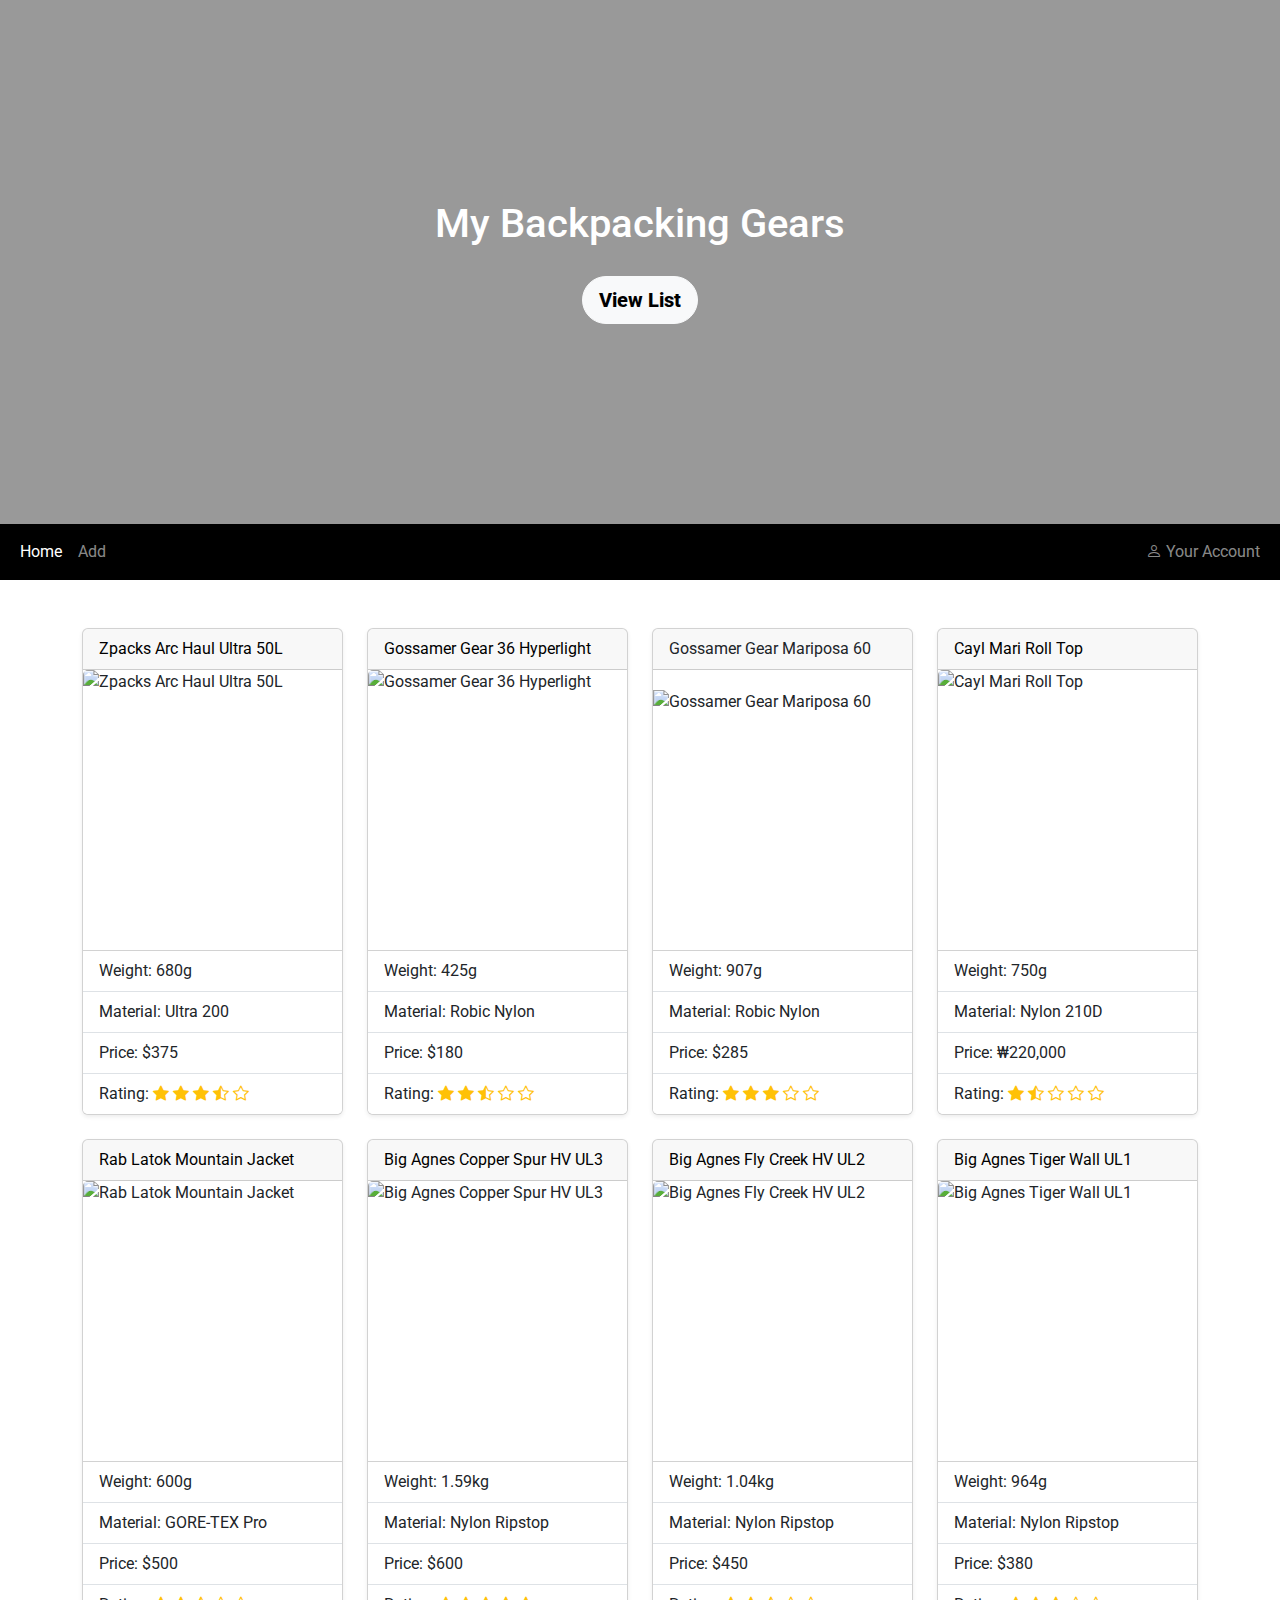
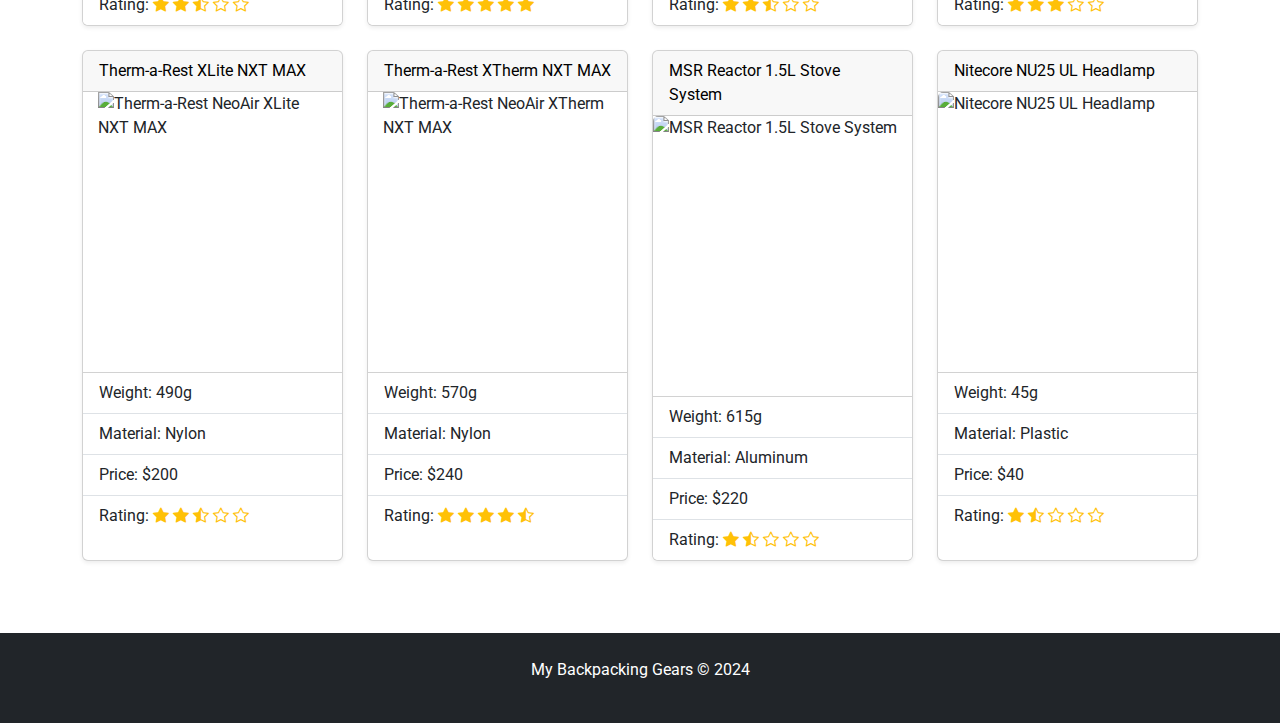
==== index.html @ ebd23623 "made HW2-1 index.html" ====
<!DOCTYPE html>
<html lang="en">
<head>
  <title>My Backpacking Gears</title>
  <meta charset="utf-8">
  <meta name="viewport" content="width=device-width, initial-scale=1">
  <link href="https://cdn.jsdelivr.net/npm/bootstrap@5.3.3/dist/css/bootstrap.min.css" rel="stylesheet">
  <link rel="stylesheet" href="https://cdn.jsdelivr.net/npm/bootstrap-icons@1.10.5/font/bootstrap-icons.css">
  <link rel="stylesheet" href="https://fonts.googleapis.com/css2?family=Roboto&display=swap">
  <style>
    body {
      font-family: 'Roboto', sans-serif;
    }
    footer {
      padding: 25px;
    }
    .card-img-top {
      height: 280px;
      object-fit: contain;
    }
    .card-img-top-mari {
      height: 280px;
      padding-top: 20px;
      object-fit: contain;
    }
    .card-img-top-lr {
      height: 280px;
      object-fit: contain;
      padding-left: 15px;
      padding-right: 15px;
    }
    .top-banner {
      position: relative;
      color: white;
      text-align: center;
      background-image: url('./img/bg1.png');
      background-size: cover;
      background-position: center;
      padding-top: 200px;
      padding-bottom: 200px;
    }

    .top-banner::before {
      content: '';
      position: absolute;
      top: 0;
      left: 0;
      width: 100%;
      height: 100%;
      background-color: rgba(0, 0, 0, 0.4);
    }
    .top-banner h1 {
      position: relative;
      z-index: 1;
    }
    .top-banner .btn {
      position: relative;
      z-index: 1;
      margin-top: 20px;
      font-weight: 800;
    }
    .top-banner .btn:hover {
      background: none;
      color: white;
    }
  </style>
</head>
<body>

<div class="top-banner">
  <h1>My Backpacking Gears</h1>
  <a href="list.html" class="btn btn-light btn-lg rounded-pill">View List</a>
</div>
  

<nav class="navbar navbar-expand-sm bg-black navbar-dark">
  <div class="container-fluid">
    <ul class="navbar-nav">
      <li class="nav-item">
        <a class="nav-link active" href="#">Home</a>
      </li>
      <li class="nav-item">
        <a class="nav-link" href="#">Add</a>
      </li>
      <li class="nav-item">
      </li>
    </ul>
    <ul class="navbar-nav ms-auto">
      <li class="nav-item">
        <a class="nav-link" href="#"><i class="bi bi-person"></i> Your Account</a>
      </li>
    </ul>
  </div>
</nav>

<div class="container mt-5">
  <div class="row">
    <div class="col-sm-12 col-md-6 col-lg-3 mb-4">
      <div class="card h-100 shadow-sm">
        <div class="card-header bg-darkgray text-black">Zpacks Arc Haul Ultra 50L</div>
        <img src="https://zpacks.com/cdn/shop/files/zpacks-archaul-50l-grey_2048x.jpg?v=1694539516" class="card-img-top" alt="Zpacks Arc Haul Ultra 50L">
        <ul class="list-group list-group-flush">
          <li class="list-group-item">Weight: 680g</li>
          <li class="list-group-item">Material: Ultra 200</li>
          <li class="list-group-item">Price: $375</li>
          <li class="list-group-item">Rating:
            <i class="bi bi-star-fill text-warning"></i>
            <i class="bi bi-star-fill text-warning"></i>
            <i class="bi bi-star-fill text-warning"></i>
            <i class="bi bi-star-half text-warning"></i>
            <i class="bi bi-star text-warning"></i>
          </li>
        </ul>
      </div>
    </div>
    <div class="col-sm-12 col-md-6 col-lg-3 mb-4">
      <div class="card h-100 shadow-sm">
        <div class="card-header bg-darkgray text-black">Gossamer Gear 36 Hyperlight</div>
        <img src="https://www.gossamergear.com/cdn/shop/products/Murmur36RF_1296x.jpg?v=1667330022" class="card-img-top" alt="Gossamer Gear 36 Hyperlight">
        <ul class="list-group list-group-flush">
          <li class="list-group-item">Weight: 425g</li>
          <li class="list-group-item">Material: Robic Nylon</li>
          <li class="list-group-item">Price: $180</li>
          <li class="list-group-item">Rating:
            <i class="bi bi-star-fill text-warning"></i>
            <i class="bi bi-star-fill text-warning"></i>
            <i class="bi bi-star-half text-warning"></i>
            <i class="bi bi-star text-warning"></i>
            <i class="bi bi-star text-warning"></i>
          </li>
        </ul>
      </div>
    </div>
    <div class="col-sm-12 col-md-6 col-lg-3 mb-4">
      <div class="card h-100 shadow-sm">
        <div class="card-header bg-darkgray text-blacke">Gossamer Gear Mariposa 60</div>
        <img src="https://www.gossamergear.com/cdn/shop/files/Mariposa_60_Tropical_Mist_RF_57d9bb5d-1ee4-4514-8a4a-f9e90521df8e_1296x.jpg?v=1711383502" class="card-img-top-mari" alt="Gossamer Gear Mariposa 60">
        <ul class="list-group list-group-flush">
          <li class="list-group-item">Weight: 907g</li>
          <li class="list-group-item">Material: Robic Nylon</li>
          <li class="list-group-item">Price: $285</li>
          <li class="list-group-item">Rating:
            <i class="bi bi-star-fill text-warning"></i>
            <i class="bi bi-star-fill text-warning"></i>
            <i class="bi bi-star-fill text-warning"></i>
            <i class="bi bi-star text-warning"></i>
            <i class="bi bi-star text-warning"></i>
          </li>
        </ul>
      </div>
    </div>
    <div class="col-sm-12 col-md-6 col-lg-3 mb-4">
      <div class="card h-100 shadow-sm">
        <div class="card-header bg-darkgray text-black">Cayl Mari Roll Top</div>
        <img src="https://cayl.co.kr/web/product/big/202401/5fda05332eff03f24e89d8922d2f1500.jpg" class="card-img-top" alt="Cayl Mari Roll Top">
        <ul class="list-group list-group-flush">
          <li class="list-group-item">Weight: 750g</li>
          <li class="list-group-item">Material: Nylon 210D</li>
          <li class="list-group-item">Price: ₩220,000</li>
          <li class="list-group-item">Rating:
            <i class="bi bi-star-fill text-warning"></i>
            <i class="bi bi-star-half text-warning"></i>
            <i class="bi bi-star text-warning"></i>
            <i class="bi bi-star text-warning"></i>
            <i class="bi bi-star text-warning"></i>
          </li>
        </ul>
      </div>
    </div>
  </div>
  <div class="row">
    <div class="col-sm-12 col-md-6 col-lg-3 mb-4">
      <div class="card h-100 shadow-sm">
        <div class="card-header bg-darkgray text-black">Rab Latok Mountain Jacket</div>
        <img src="https://i1.adis.ws/i/jpl/ti_125705_a?w=800&h=800&qlt=80" class="card-img-top" alt="Rab Latok Mountain Jacket">
        <ul class="list-group list-group-flush">
          <li class="list-group-item">Weight: 600g</li>
          <li class="list-group-item">Material: GORE-TEX Pro</li>
          <li class="list-group-item">Price: $500</li>
          <li class="list-group-item">Rating:
            <i class="bi bi-star-fill text-warning"></i>
            <i class="bi bi-star-fill text-warning"></i>
            <i class="bi bi-star-half text-warning"></i>
            <i class="bi bi-star text-warning"></i>
            <i class="bi bi-star text-warning"></i>
          </li>
        </ul>
      </div>
    </div>
    <div class="col-sm-12 col-md-6 col-lg-3 mb-4">
      <div class="card h-100 shadow-sm">
        <div class="card-header bg-darkgray text-black">Big Agnes Copper Spur HV UL3</div>
        <img src="https://www.bigagnes.com/cdn/shop/products/Fly-Creek-HV-2-carbon-02_600x.png?v=1662576414" class="card-img-top" alt="Big Agnes Copper Spur HV UL3">
        <ul class="list-group list-group-flush">
          <li class="list-group-item">Weight: 1.59kg</li>
          <li class="list-group-item">Material: Nylon Ripstop</li>
          <li class="list-group-item">Price: $600</li>
          <li class="list-group-item">Rating:
            <i class="bi bi-star-fill text-warning"></i>
            <i class="bi bi-star-fill text-warning"></i>
            <i class="bi bi-star-fill text-warning"></i>
            <i class="bi bi-star-fill text-warning"></i>
            <i class="bi bi-star-fill text-warning"></i>
          </li>
        </ul>
      </div>
    </div>
    <div class="col-sm-12 col-md-6 col-lg-3 mb-4">
      <div class="card h-100 shadow-sm">
        <div class="card-header bg-darkgray text-black">Big Agnes Fly Creek HV UL2</div>
        <img src="https://www.bigagnes.com/cdn/shop/products/Copper-Spur-HV-UL1-olive-02_600x.png?v=1662573351" class="card-img-top" alt="Big Agnes Fly Creek HV UL2">
        <ul class="list-group list-group-flush">
          <li class="list-group-item">Weight: 1.04kg</li>
          <li class="list-group-item">Material: Nylon Ripstop</li>
          <li class="list-group-item">Price: $450</li>
          <li class="list-group-item">Rating:
            <i class="bi bi-star-fill text-warning"></i>
            <i class="bi bi-star-fill text-warning"></i>
            <i class="bi bi-star-half text-warning"></i>
            <i class="bi bi-star text-warning"></i>
            <i class="bi bi-star text-warning"></i>
          </li>
        </ul>
      </div>
    </div>
    <div class="col-sm-12 col-md-6 col-lg-3 mb-4">
      <div class="card h-100 shadow-sm">
        <div class="card-header bg-darkgray text-black">Big Agnes Tiger Wall UL1</div>
        <img src="https://www.bigagnes.com/cdn/shop/products/Tiger-Wall-UL1-Solution-Dye-02_600x.png?v=1662493148" class="card-img-top" alt="Big Agnes Tiger Wall UL1">
        <ul class="list-group list-group-flush">
          <li class="list-group-item">Weight: 964g</li>
          <li class="list-group-item">Material: Nylon Ripstop</li>
          <li class="list-group-item">Price: $380</li>
          <li class="list-group-item">Rating:
            <i class="bi bi-star-fill text-warning"></i>
            <i class="bi bi-star-fill text-warning"></i>
            <i class="bi bi-star-fill text-warning"></i>
            <i class="bi bi-star text-warning"></i>
            <i class="bi bi-star text-warning"></i>
          </li>
        </ul>
      </div>
    </div>
  </div>
  <div class="row">
    <div class="col-sm-12 col-md-6 col-lg-3 mb-4">
      <div class="card h-100 shadow-sm">
        <div class="card-header bg-darkgray text-black">Therm-a-Rest XLite NXT MAX</div>
        <img src="https://www.thermarest.com/dw/image/v2/BDJM_PRD/on/demandware.static/-/Sites-thermarest-master-catalog/default/dwdf8d948c/images/large/11627_thermarest_neoair_xlite_nxt_solarflare_regular_angle.jpg?sw=700&sh=525&sm=fit" class="card-img-top-lr" alt="Therm-a-Rest NeoAir XLite NXT MAX">
        <ul class="list-group list-group-flush">
          <li class="list-group-item">Weight: 490g</li>
          <li class="list-group-item">Material: Nylon</li>
          <li class="list-group-item">Price: $200</li>
          <li class="list-group-item">Rating:
            <i class="bi bi-star-fill text-warning"></i>
            <i class="bi bi-star-fill text-warning"></i>
            <i class="bi bi-star-half text-warning"></i>
            <i class="bi bi-star text-warning"></i>
            <i class="bi bi-star text-warning"></i>
          </li>
        </ul>
      </div>
    </div>
    <div class="col-sm-12 col-md-6 col-lg-3 mb-4">
      <div class="card h-100 shadow-sm">
        <div class="card-header bg-darkgray text-black">Therm-a-Rest XTherm NXT MAX</div>
        <img src="https://www.thermarest.com/dw/image/v2/BDJM_PRD/on/demandware.static/-/Sites-thermarest-master-catalog/default/dw314cf0e2/images/large/11636_thermarest_neoair_xtherm_nxt_max_neptune_regular_wide_angle.jpg?sw=700&sh=525&sm=fit" class="card-img-top-lr" alt="Therm-a-Rest NeoAir XTherm NXT MAX">
        <ul class="list-group list-group-flush">
          <li class="list-group-item">Weight: 570g</li>
          <li class="list-group-item">Material: Nylon</li>
          <li class="list-group-item">Price: $240</li>
          <li class="list-group-item">Rating:
            <i class="bi bi-star-fill text-warning"></i>
            <i class="bi bi-star-fill text-warning"></i>
            <i class="bi bi-star-fill text-warning"></i>
            <i class="bi bi-star-fill text-warning"></i>
            <i class="bi bi-star-half text-warning"></i>
          </li>
        </ul>
      </div>
    </div>
    <div class="col-sm-12 col-md-6 col-lg-3 mb-4">
      <div class="card h-100 shadow-sm">
        <div class="card-header bg-darkgray text-black">MSR Reactor 1.5L Stove System</div>
        <img src="http://www.msrgear.co.kr/wp-content/uploads/2020/04/1.7%EB%A6%AC%EC%95%A1%ED%84%B0-500x500.jpg" class="card-img-top" alt="MSR Reactor 1.5L Stove System">
        <ul class="list-group list-group-flush">
          <li class="list-group-item">Weight: 615g</li>
          <li class="list-group-item">Material: Aluminum</li>
          <li class="list-group-item">Price: $220</li>
          <li class="list-group-item">Rating:
            <i class="bi bi-star-fill text-warning"></i>
            <i class="bi bi-star-half text-warning"></i>
            <i class="bi bi-star text-warning"></i>
            <i class="bi bi-star text-warning"></i>
            <i class="bi bi-star text-warning"></i>
          </li>
        </ul>
      </div>
    </div>
    <div class="col-sm-12 col-md-6 col-lg-3 mb-4">
      <div class="card h-100 shadow-sm">
        <div class="card-header bg-darkgray text-black">Nitecore NU25 UL Headlamp</div>
        <img src="https://ultralighthiker.com.au/cdn/shop/products/nitecore-nu25-ul..png?v=1671700994&width=800" class="card-img-top" alt="Nitecore NU25 UL Headlamp">
        <ul class="list-group list-group-flush">
          <li class="list-group-item">Weight: 45g</li>
          <li class="list-group-item">Material: Plastic</li>
          <li class="list-group-item">Price: $40</li>
          <li class="list-group-item">Rating:
            <i class="bi bi-star-fill text-warning"></i>
            <i class="bi bi-star-half text-warning"></i>
            <i class="bi bi-star text-warning"></i>
            <i class="bi bi-star text-warning"></i>
            <i class="bi bi-star text-warning"></i>
          </li>
        </ul>
      </div>
    </div>
  </div>
</div>

<footer class="mt-5 bg-dark text-white text-center">
  <p>My Backpacking Gears &copy; 2024</p>
</footer>

</body>
</html>
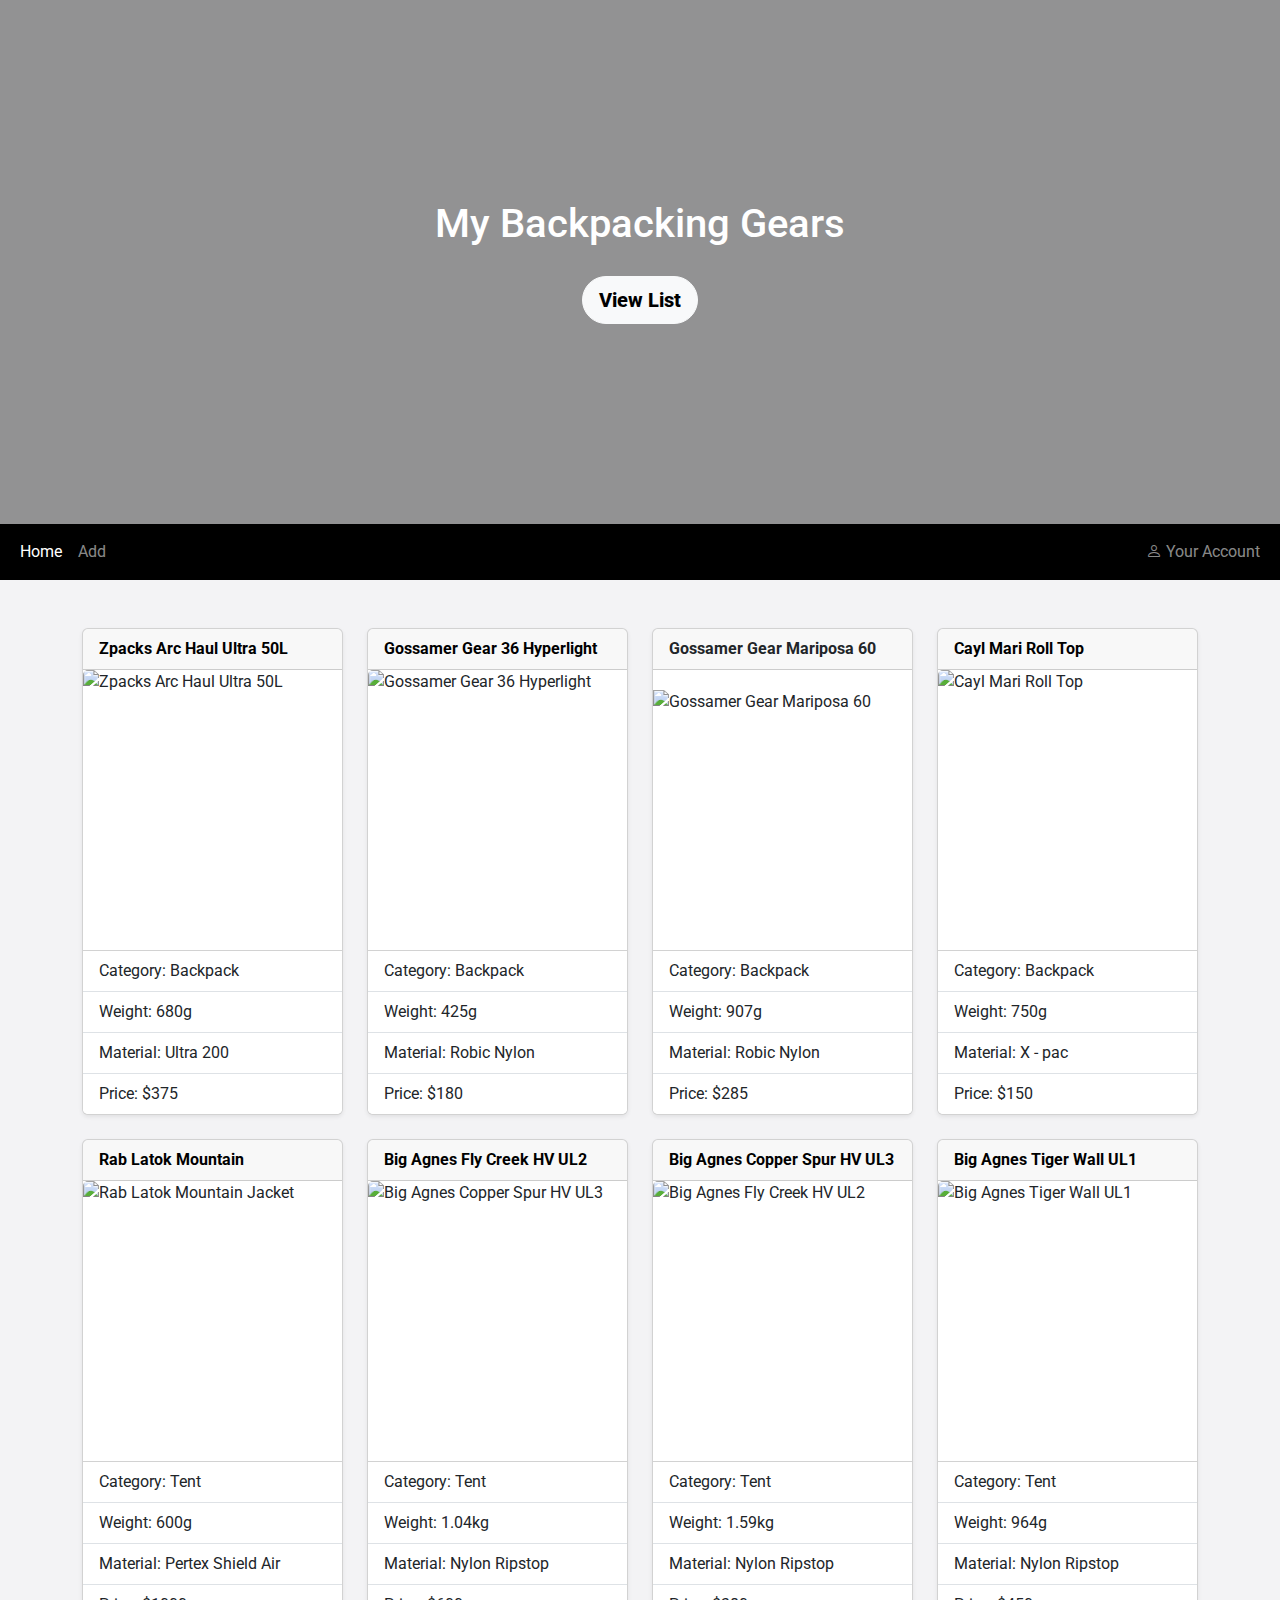
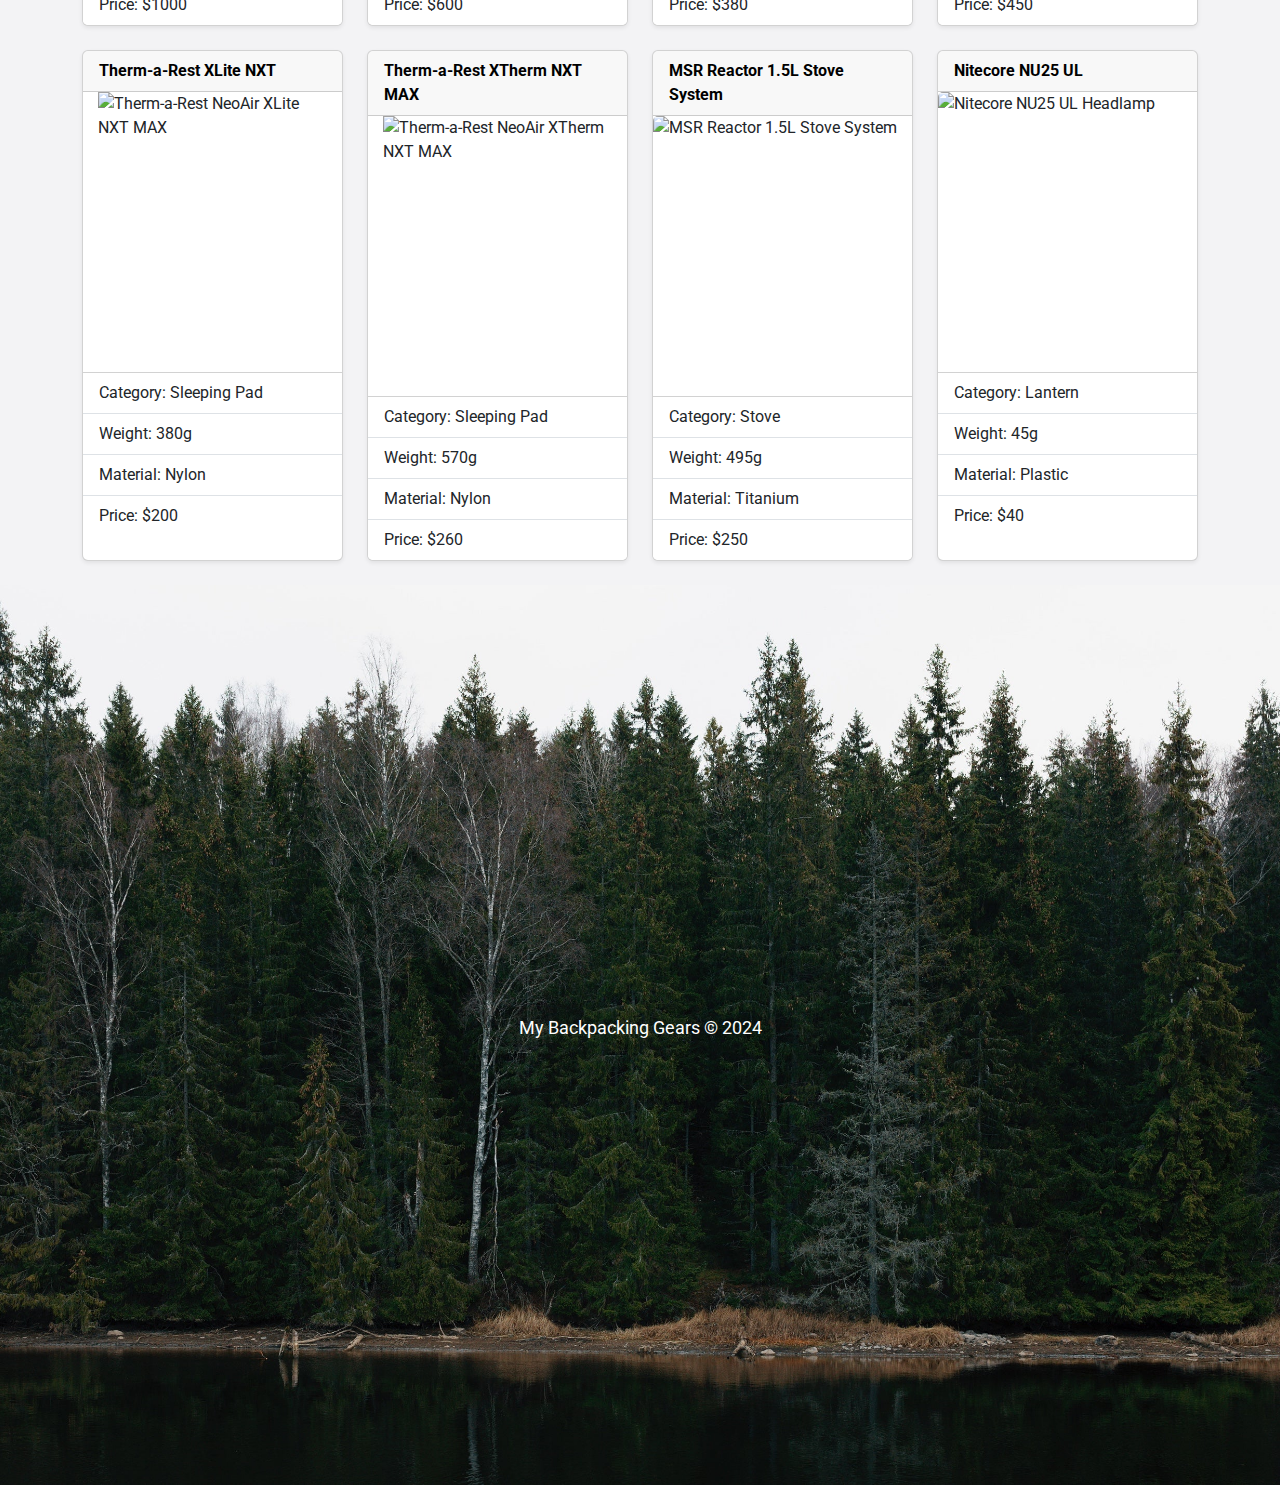
==== commit c47d0563: "edited descriptions of items" ====
--- a/index.html
+++ b/index.html
@@ -11,8 +11,8 @@
     body {
       font-family: 'Roboto', sans-serif;
     }
-    footer {
-      padding: 25px;
+    body{
+        background-color: rgb(243, 243, 245);
     }
     .card-img-top {
       height: 280px;
@@ -28,6 +28,9 @@
       object-fit: contain;
       padding-left: 15px;
       padding-right: 15px;
+    }
+    .top-mar{
+        height: 525px;
     }
     .top-banner {
       position: relative;
@@ -39,7 +42,6 @@
       padding-top: 200px;
       padding-bottom: 200px;
     }
-
     .top-banner::before {
       content: '';
       position: absolute;
@@ -63,13 +65,45 @@
       background: none;
       color: white;
     }
+    .foot{
+        position: relative;
+        height: 900px;
+        background-image: url('./img/footer-image.jpg');
+        background-size: cover;
+        background-position: center;
+        font-size: large;
+    }
+    .btn-custom {
+        width: 80px;
+        padding: 3px;
+        margin: 3px;
+        padding-left: 0px;
+    }
+    .btn-delete {
+        background-color: transparent;
+        color: #b21f2d;
+        border: 2px solid #b21f2d;
+    }
+    .btn-delete:hover {
+        background-color: #b21f2d;
+        color: white;
+    }
+    .btn-edit {
+        background-color: transparent;
+        color: #004085;
+        border: 2px solid #004085;
+    }
+    .btn-edit:hover {
+        background-color: #004085;
+        color: white;
+    }
   </style>
 </head>
 <body>
 
 <div class="top-banner">
   <h1>My Backpacking Gears</h1>
-  <a href="list.html" class="btn btn-light btn-lg rounded-pill">View List</a>
+  <a href="./view.html" class="btn btn-light btn-lg rounded-pill">View List</a>
 </div>
   
 
@@ -97,73 +131,49 @@
   <div class="row">
     <div class="col-sm-12 col-md-6 col-lg-3 mb-4">
       <div class="card h-100 shadow-sm">
-        <div class="card-header bg-darkgray text-black">Zpacks Arc Haul Ultra 50L</div>
+        <div class="card-header bg-darkgray text-black fw-bold">Zpacks Arc Haul Ultra 50L</div>
         <img src="https://zpacks.com/cdn/shop/files/zpacks-archaul-50l-grey_2048x.jpg?v=1694539516" class="card-img-top" alt="Zpacks Arc Haul Ultra 50L">
         <ul class="list-group list-group-flush">
-          <li class="list-group-item">Weight: 680g</li>
-          <li class="list-group-item">Material: Ultra 200</li>
-          <li class="list-group-item">Price: $375</li>
-          <li class="list-group-item">Rating:
-            <i class="bi bi-star-fill text-warning"></i>
-            <i class="bi bi-star-fill text-warning"></i>
-            <i class="bi bi-star-fill text-warning"></i>
-            <i class="bi bi-star-half text-warning"></i>
-            <i class="bi bi-star text-warning"></i>
-          </li>
-        </ul>
-      </div>
-    </div>
-    <div class="col-sm-12 col-md-6 col-lg-3 mb-4">
-      <div class="card h-100 shadow-sm">
-        <div class="card-header bg-darkgray text-black">Gossamer Gear 36 Hyperlight</div>
+            <li class="list-group-item">Category: Backpack</li>
+            <li class="list-group-item">Weight: 680g</li>
+            <li class="list-group-item">Material: Ultra 200</li>
+            <li class="list-group-item">Price: $375</li>
+        </ul>
+      </div>
+    </div>
+    <div class="col-sm-12 col-md-6 col-lg-3 mb-4">
+      <div class="card h-100 shadow-sm">
+        <div class="card-header bg-darkgray text-black fw-bold">Gossamer Gear 36 Hyperlight</div>
         <img src="https://www.gossamergear.com/cdn/shop/products/Murmur36RF_1296x.jpg?v=1667330022" class="card-img-top" alt="Gossamer Gear 36 Hyperlight">
         <ul class="list-group list-group-flush">
-          <li class="list-group-item">Weight: 425g</li>
-          <li class="list-group-item">Material: Robic Nylon</li>
-          <li class="list-group-item">Price: $180</li>
-          <li class="list-group-item">Rating:
-            <i class="bi bi-star-fill text-warning"></i>
-            <i class="bi bi-star-fill text-warning"></i>
-            <i class="bi bi-star-half text-warning"></i>
-            <i class="bi bi-star text-warning"></i>
-            <i class="bi bi-star text-warning"></i>
-          </li>
-        </ul>
-      </div>
-    </div>
-    <div class="col-sm-12 col-md-6 col-lg-3 mb-4">
-      <div class="card h-100 shadow-sm">
-        <div class="card-header bg-darkgray text-blacke">Gossamer Gear Mariposa 60</div>
+            <li class="list-group-item">Category: Backpack</li>
+            <li class="list-group-item">Weight: 425g</li>
+            <li class="list-group-item">Material: Robic Nylon</li>
+            <li class="list-group-item">Price: $180</li>
+        </ul>
+      </div>
+    </div>
+    <div class="col-sm-12 col-md-6 col-lg-3 mb-4">
+      <div class="card h-100 shadow-sm">
+        <div class="card-header bg-darkgray text-blacke fw-bold">Gossamer Gear Mariposa 60</div>
         <img src="https://www.gossamergear.com/cdn/shop/files/Mariposa_60_Tropical_Mist_RF_57d9bb5d-1ee4-4514-8a4a-f9e90521df8e_1296x.jpg?v=1711383502" class="card-img-top-mari" alt="Gossamer Gear Mariposa 60">
         <ul class="list-group list-group-flush">
-          <li class="list-group-item">Weight: 907g</li>
-          <li class="list-group-item">Material: Robic Nylon</li>
-          <li class="list-group-item">Price: $285</li>
-          <li class="list-group-item">Rating:
-            <i class="bi bi-star-fill text-warning"></i>
-            <i class="bi bi-star-fill text-warning"></i>
-            <i class="bi bi-star-fill text-warning"></i>
-            <i class="bi bi-star text-warning"></i>
-            <i class="bi bi-star text-warning"></i>
-          </li>
-        </ul>
-      </div>
-    </div>
-    <div class="col-sm-12 col-md-6 col-lg-3 mb-4">
-      <div class="card h-100 shadow-sm">
-        <div class="card-header bg-darkgray text-black">Cayl Mari Roll Top</div>
+            <li class="list-group-item">Category: Backpack</li>
+            <li class="list-group-item">Weight: 907g</li>
+            <li class="list-group-item">Material: Robic Nylon</li>
+            <li class="list-group-item">Price: $285</li>
+        </ul>
+      </div>
+    </div>
+    <div class="col-sm-12 col-md-6 col-lg-3 mb-4">
+      <div class="card h-100 shadow-sm">
+        <div class="card-header bg-darkgray text-black fw-bold">Cayl Mari Roll Top</div>
         <img src="https://cayl.co.kr/web/product/big/202401/5fda05332eff03f24e89d8922d2f1500.jpg" class="card-img-top" alt="Cayl Mari Roll Top">
         <ul class="list-group list-group-flush">
-          <li class="list-group-item">Weight: 750g</li>
-          <li class="list-group-item">Material: Nylon 210D</li>
-          <li class="list-group-item">Price: ₩220,000</li>
-          <li class="list-group-item">Rating:
-            <i class="bi bi-star-fill text-warning"></i>
-            <i class="bi bi-star-half text-warning"></i>
-            <i class="bi bi-star text-warning"></i>
-            <i class="bi bi-star text-warning"></i>
-            <i class="bi bi-star text-warning"></i>
-          </li>
+            <li class="list-group-item">Category: Backpack</li>
+            <li class="list-group-item">Weight: 750g</li>
+            <li class="list-group-item">Material: X - pac</li>
+            <li class="list-group-item">Price: $150</li>
         </ul>
       </div>
     </div>
@@ -171,73 +181,49 @@
   <div class="row">
     <div class="col-sm-12 col-md-6 col-lg-3 mb-4">
       <div class="card h-100 shadow-sm">
-        <div class="card-header bg-darkgray text-black">Rab Latok Mountain Jacket</div>
+        <div class="card-header bg-darkgray text-black fw-bold">Rab Latok Mountain</div>
         <img src="https://i1.adis.ws/i/jpl/ti_125705_a?w=800&h=800&qlt=80" class="card-img-top" alt="Rab Latok Mountain Jacket">
         <ul class="list-group list-group-flush">
-          <li class="list-group-item">Weight: 600g</li>
-          <li class="list-group-item">Material: GORE-TEX Pro</li>
-          <li class="list-group-item">Price: $500</li>
-          <li class="list-group-item">Rating:
-            <i class="bi bi-star-fill text-warning"></i>
-            <i class="bi bi-star-fill text-warning"></i>
-            <i class="bi bi-star-half text-warning"></i>
-            <i class="bi bi-star text-warning"></i>
-            <i class="bi bi-star text-warning"></i>
-          </li>
-        </ul>
-      </div>
-    </div>
-    <div class="col-sm-12 col-md-6 col-lg-3 mb-4">
-      <div class="card h-100 shadow-sm">
-        <div class="card-header bg-darkgray text-black">Big Agnes Copper Spur HV UL3</div>
+            <li class="list-group-item">Category: Tent</li>
+            <li class="list-group-item">Weight: 600g</li>
+            <li class="list-group-item">Material: Pertex Shield Air</li>
+            <li class="list-group-item">Price: $1000</li>
+        </ul>
+      </div>
+    </div>
+    <div class="col-sm-12 col-md-6 col-lg-3 mb-4">
+      <div class="card h-100 shadow-sm">
+        <div class="card-header bg-darkgray text-black fw-bold">Big Agnes Fly Creek HV UL2</div>
         <img src="https://www.bigagnes.com/cdn/shop/products/Fly-Creek-HV-2-carbon-02_600x.png?v=1662576414" class="card-img-top" alt="Big Agnes Copper Spur HV UL3">
         <ul class="list-group list-group-flush">
-          <li class="list-group-item">Weight: 1.59kg</li>
-          <li class="list-group-item">Material: Nylon Ripstop</li>
-          <li class="list-group-item">Price: $600</li>
-          <li class="list-group-item">Rating:
-            <i class="bi bi-star-fill text-warning"></i>
-            <i class="bi bi-star-fill text-warning"></i>
-            <i class="bi bi-star-fill text-warning"></i>
-            <i class="bi bi-star-fill text-warning"></i>
-            <i class="bi bi-star-fill text-warning"></i>
-          </li>
-        </ul>
-      </div>
-    </div>
-    <div class="col-sm-12 col-md-6 col-lg-3 mb-4">
-      <div class="card h-100 shadow-sm">
-        <div class="card-header bg-darkgray text-black">Big Agnes Fly Creek HV UL2</div>
+            <li class="list-group-item">Category: Tent</li>
+            <li class="list-group-item">Weight: 1.04kg</li>
+            <li class="list-group-item">Material: Nylon Ripstop</li>
+            <li class="list-group-item">Price: $600</li>
+        </ul>
+      </div>
+    </div>
+    <div class="col-sm-12 col-md-6 col-lg-3 mb-4">
+      <div class="card h-100 shadow-sm">
+        <div class="card-header bg-darkgray text-black fw-bold">Big Agnes Copper Spur HV UL3</div>
         <img src="https://www.bigagnes.com/cdn/shop/products/Copper-Spur-HV-UL1-olive-02_600x.png?v=1662573351" class="card-img-top" alt="Big Agnes Fly Creek HV UL2">
         <ul class="list-group list-group-flush">
-          <li class="list-group-item">Weight: 1.04kg</li>
-          <li class="list-group-item">Material: Nylon Ripstop</li>
-          <li class="list-group-item">Price: $450</li>
-          <li class="list-group-item">Rating:
-            <i class="bi bi-star-fill text-warning"></i>
-            <i class="bi bi-star-fill text-warning"></i>
-            <i class="bi bi-star-half text-warning"></i>
-            <i class="bi bi-star text-warning"></i>
-            <i class="bi bi-star text-warning"></i>
-          </li>
-        </ul>
-      </div>
-    </div>
-    <div class="col-sm-12 col-md-6 col-lg-3 mb-4">
-      <div class="card h-100 shadow-sm">
-        <div class="card-header bg-darkgray text-black">Big Agnes Tiger Wall UL1</div>
+            <li class="list-group-item">Category: Tent</li>
+            <li class="list-group-item">Weight: 1.59kg</li>
+            <li class="list-group-item">Material: Nylon Ripstop</li>
+            <li class="list-group-item">Price: $380</li>
+        </ul>
+      </div>
+    </div>
+    <div class="col-sm-12 col-md-6 col-lg-3 mb-4">
+      <div class="card h-100 shadow-sm">
+        <div class="card-header bg-darkgray text-black fw-bold">Big Agnes Tiger Wall UL1</div>
         <img src="https://www.bigagnes.com/cdn/shop/products/Tiger-Wall-UL1-Solution-Dye-02_600x.png?v=1662493148" class="card-img-top" alt="Big Agnes Tiger Wall UL1">
         <ul class="list-group list-group-flush">
-          <li class="list-group-item">Weight: 964g</li>
-          <li class="list-group-item">Material: Nylon Ripstop</li>
-          <li class="list-group-item">Price: $380</li>
-          <li class="list-group-item">Rating:
-            <i class="bi bi-star-fill text-warning"></i>
-            <i class="bi bi-star-fill text-warning"></i>
-            <i class="bi bi-star-fill text-warning"></i>
-            <i class="bi bi-star text-warning"></i>
-            <i class="bi bi-star text-warning"></i>
-          </li>
+            <li class="list-group-item">Category: Tent</li>
+            <li class="list-group-item">Weight: 964g</li>
+            <li class="list-group-item">Material: Nylon Ripstop</li>
+            <li class="list-group-item">Price: $450</li>
         </ul>
       </div>
     </div>
@@ -245,81 +231,57 @@
   <div class="row">
     <div class="col-sm-12 col-md-6 col-lg-3 mb-4">
       <div class="card h-100 shadow-sm">
-        <div class="card-header bg-darkgray text-black">Therm-a-Rest XLite NXT MAX</div>
+        <div class="card-header bg-darkgray text-black fw-bold">Therm-a-Rest XLite NXT</div>
         <img src="https://www.thermarest.com/dw/image/v2/BDJM_PRD/on/demandware.static/-/Sites-thermarest-master-catalog/default/dwdf8d948c/images/large/11627_thermarest_neoair_xlite_nxt_solarflare_regular_angle.jpg?sw=700&sh=525&sm=fit" class="card-img-top-lr" alt="Therm-a-Rest NeoAir XLite NXT MAX">
         <ul class="list-group list-group-flush">
-          <li class="list-group-item">Weight: 490g</li>
-          <li class="list-group-item">Material: Nylon</li>
-          <li class="list-group-item">Price: $200</li>
-          <li class="list-group-item">Rating:
-            <i class="bi bi-star-fill text-warning"></i>
-            <i class="bi bi-star-fill text-warning"></i>
-            <i class="bi bi-star-half text-warning"></i>
-            <i class="bi bi-star text-warning"></i>
-            <i class="bi bi-star text-warning"></i>
-          </li>
-        </ul>
-      </div>
-    </div>
-    <div class="col-sm-12 col-md-6 col-lg-3 mb-4">
-      <div class="card h-100 shadow-sm">
-        <div class="card-header bg-darkgray text-black">Therm-a-Rest XTherm NXT MAX</div>
+            <li class="list-group-item">Category: Sleeping Pad</li>
+            <li class="list-group-item">Weight: 380g</li>
+            <li class="list-group-item">Material: Nylon</li>
+            <li class="list-group-item">Price: $200</li>
+        </ul>
+      </div>
+    </div>
+    <div class="col-sm-12 col-md-6 col-lg-3 mb-4">
+      <div class="card h-100 shadow-sm">
+        <div class="card-header bg-darkgray text-black fw-bold">Therm-a-Rest XTherm NXT MAX</div>
         <img src="https://www.thermarest.com/dw/image/v2/BDJM_PRD/on/demandware.static/-/Sites-thermarest-master-catalog/default/dw314cf0e2/images/large/11636_thermarest_neoair_xtherm_nxt_max_neptune_regular_wide_angle.jpg?sw=700&sh=525&sm=fit" class="card-img-top-lr" alt="Therm-a-Rest NeoAir XTherm NXT MAX">
         <ul class="list-group list-group-flush">
-          <li class="list-group-item">Weight: 570g</li>
-          <li class="list-group-item">Material: Nylon</li>
-          <li class="list-group-item">Price: $240</li>
-          <li class="list-group-item">Rating:
-            <i class="bi bi-star-fill text-warning"></i>
-            <i class="bi bi-star-fill text-warning"></i>
-            <i class="bi bi-star-fill text-warning"></i>
-            <i class="bi bi-star-fill text-warning"></i>
-            <i class="bi bi-star-half text-warning"></i>
-          </li>
-        </ul>
-      </div>
-    </div>
-    <div class="col-sm-12 col-md-6 col-lg-3 mb-4">
-      <div class="card h-100 shadow-sm">
-        <div class="card-header bg-darkgray text-black">MSR Reactor 1.5L Stove System</div>
+            <li class="list-group-item">Category: Sleeping Pad</li>
+            <li class="list-group-item">Weight: 570g</li>
+            <li class="list-group-item">Material: Nylon</li>
+            <li class="list-group-item">Price: $260</li>
+        </ul>
+      </div>
+    </div>
+    <div class="col-sm-12 col-md-6 col-lg-3 mb-4">
+      <div class="card h-100 shadow-sm">
+        <div class="card-header bg-darkgray text-black fw-bold">MSR Reactor 1.5L Stove System</div>
         <img src="http://www.msrgear.co.kr/wp-content/uploads/2020/04/1.7%EB%A6%AC%EC%95%A1%ED%84%B0-500x500.jpg" class="card-img-top" alt="MSR Reactor 1.5L Stove System">
         <ul class="list-group list-group-flush">
-          <li class="list-group-item">Weight: 615g</li>
-          <li class="list-group-item">Material: Aluminum</li>
-          <li class="list-group-item">Price: $220</li>
-          <li class="list-group-item">Rating:
-            <i class="bi bi-star-fill text-warning"></i>
-            <i class="bi bi-star-half text-warning"></i>
-            <i class="bi bi-star text-warning"></i>
-            <i class="bi bi-star text-warning"></i>
-            <i class="bi bi-star text-warning"></i>
-          </li>
-        </ul>
-      </div>
-    </div>
-    <div class="col-sm-12 col-md-6 col-lg-3 mb-4">
-      <div class="card h-100 shadow-sm">
-        <div class="card-header bg-darkgray text-black">Nitecore NU25 UL Headlamp</div>
+            <li class="list-group-item">Category: Stove</li>
+            <li class="list-group-item">Weight: 495g</li>
+            <li class="list-group-item">Material: Titanium</li>
+            <li class="list-group-item">Price: $250</li>
+        </ul>
+      </div>
+    </div>
+    <div class="col-sm-12 col-md-6 col-lg-3 mb-4">
+      <div class="card h-100 shadow-sm">
+        <div class="card-header bg-darkgray text-black fw-bold">Nitecore NU25 UL</div>
         <img src="https://ultralighthiker.com.au/cdn/shop/products/nitecore-nu25-ul..png?v=1671700994&width=800" class="card-img-top" alt="Nitecore NU25 UL Headlamp">
         <ul class="list-group list-group-flush">
-          <li class="list-group-item">Weight: 45g</li>
-          <li class="list-group-item">Material: Plastic</li>
-          <li class="list-group-item">Price: $40</li>
-          <li class="list-group-item">Rating:
-            <i class="bi bi-star-fill text-warning"></i>
-            <i class="bi bi-star-half text-warning"></i>
-            <i class="bi bi-star text-warning"></i>
-            <i class="bi bi-star text-warning"></i>
-            <i class="bi bi-star text-warning"></i>
-          </li>
+            <li class="list-group-item">Category: Lantern</li>
+            <li class="list-group-item">Weight: 45g</li>
+            <li class="list-group-item">Material: Plastic</li>
+            <li class="list-group-item">Price: $40</li>
         </ul>
       </div>
     </div>
   </div>
 </div>
 
-<footer class="mt-5 bg-dark text-white text-center">
-  <p>My Backpacking Gears &copy; 2024</p>
+<footer class="foot text-white text-center d-flex align-items-center justify-content-center">
+    <p>My Backpacking Gears &copy; 2024</p>
 </footer>
 
 </body>
